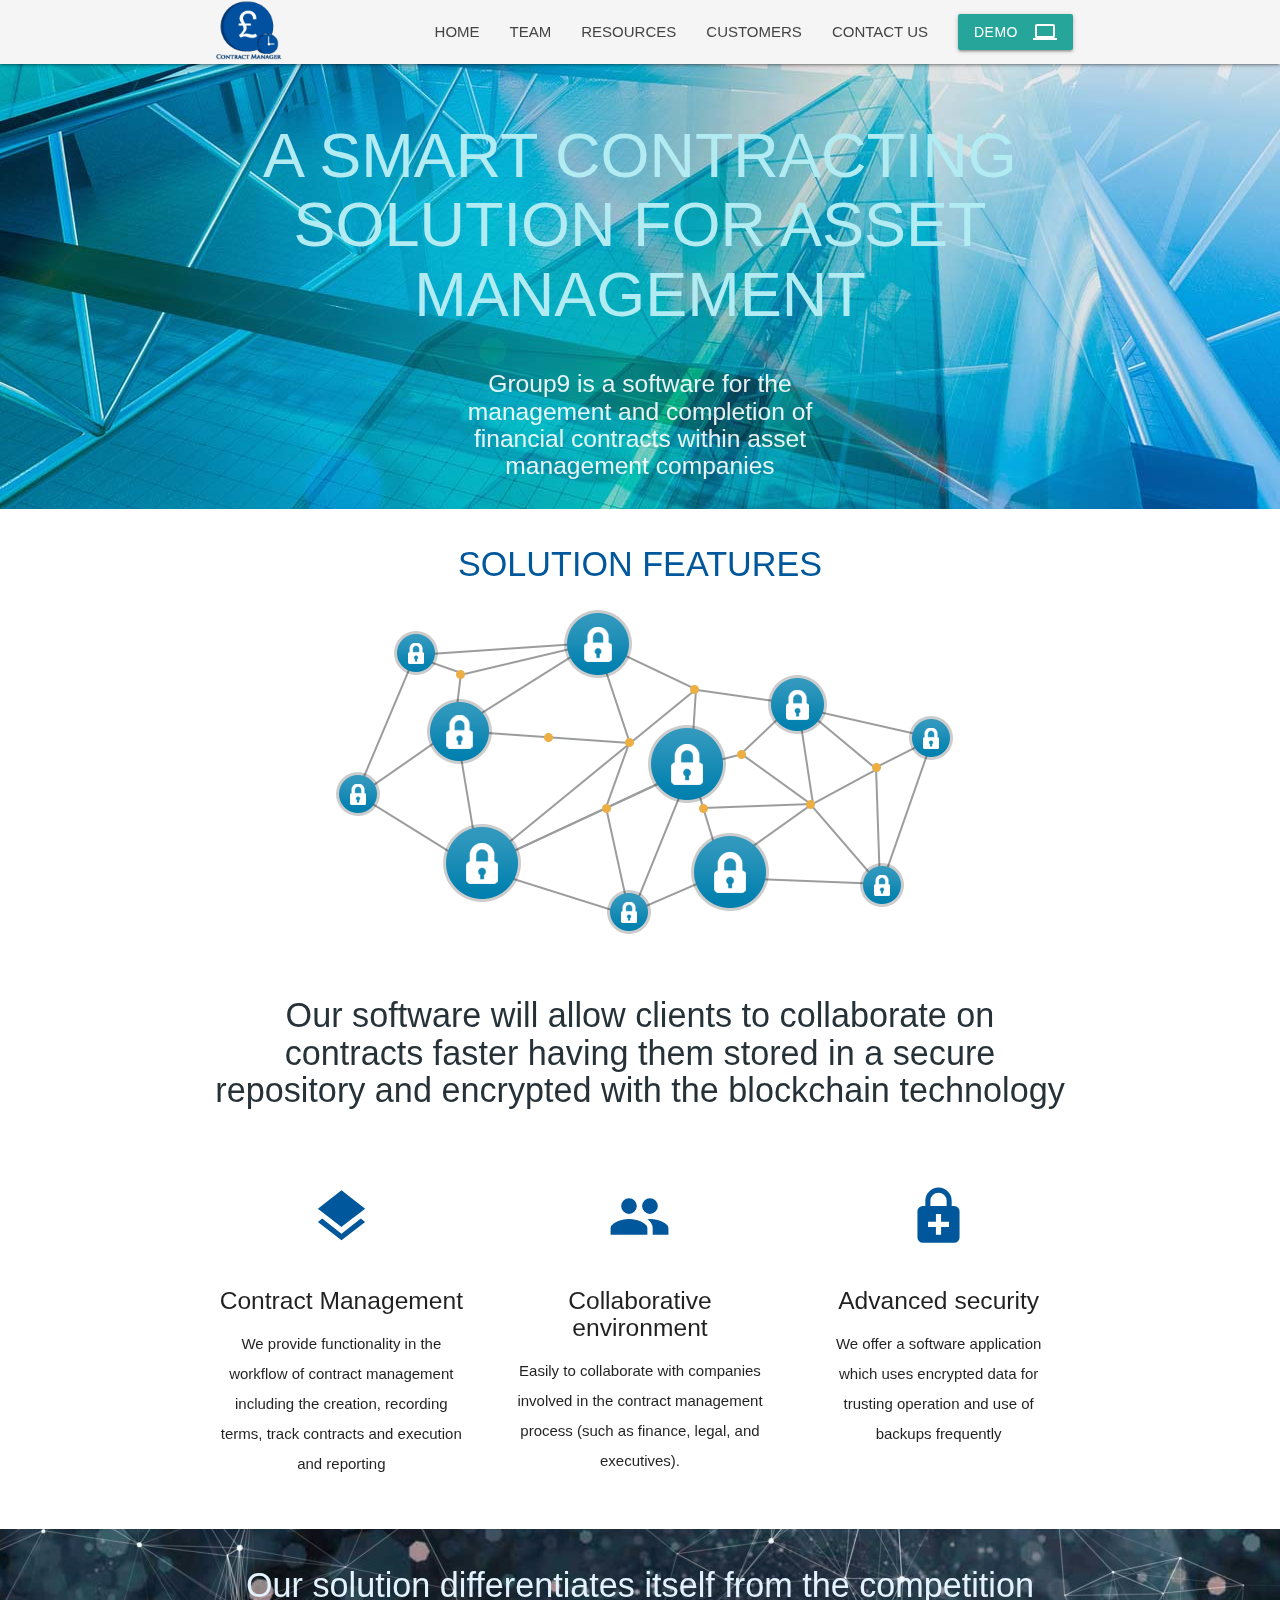
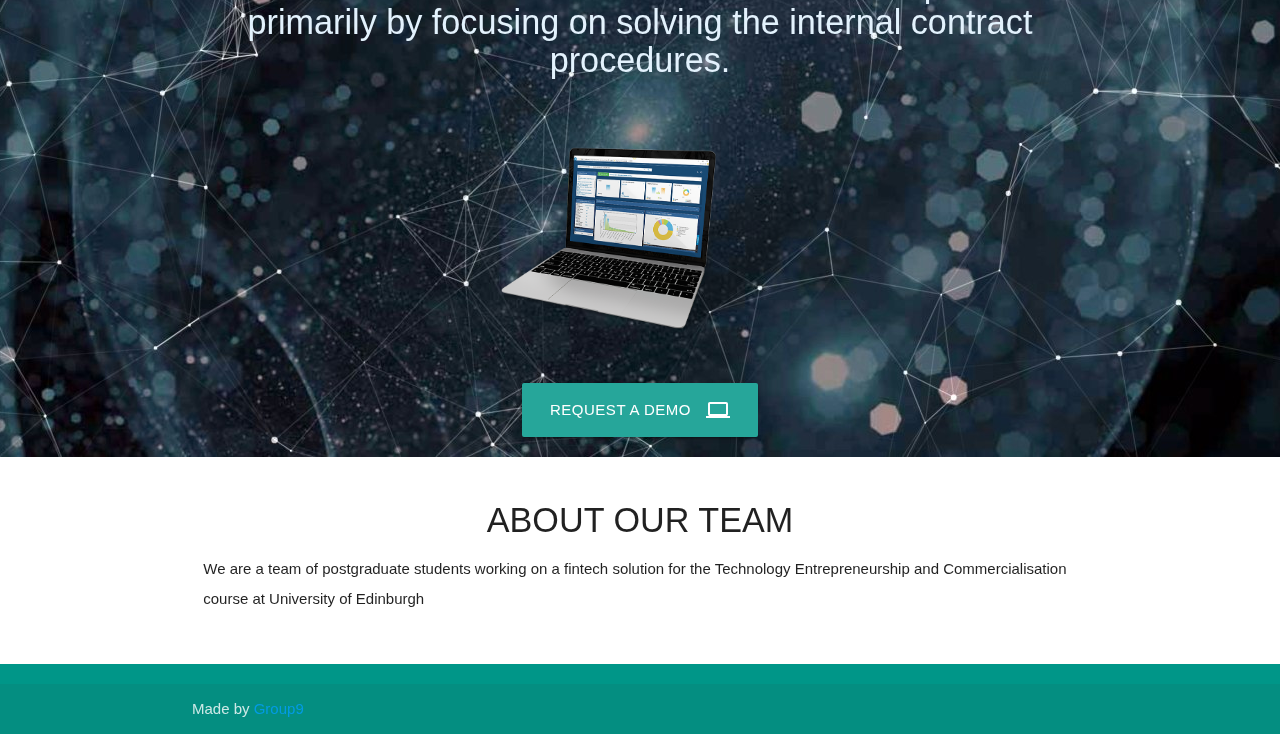
==== index2.html @ a68ba3a7 "lots of changes to the logo" ====
<!DOCTYPE html>
<html lang="en">
<head>
  <meta http-equiv="Content-Type" content="text/html; charset=UTF-8"/>
  <meta name="viewport" content="width=device-width, initial-scale=1"/>
  <title>Parallax Template - Materialize</title>

  <!-- CSS  -->
  <link href="https://fonts.googleapis.com/icon?family=Material+Icons" rel="stylesheet">
  <link href="css/materialize.css" type="text/css" rel="stylesheet" media="screen,projection"/>
  <link href="css/style.css" type="text/css" rel="stylesheet" media="screen,projection"/>
</head>
<body>
    <nav class="white grey lighten-4" role="navigation">        
            
        <div class="nav-wrapper container">                     
                <a id="logo-container" href="#" class="brand-logo"><img src="logo.png" width="120" height="120"></a>         
                
                <ul class="right hide-on-med-and-down">
                  <li><a href="#">HOME</a></li>
                  <li><a href="#">TEAM</a></li>
                  <li><a href="#">RESOURCES</a></li>
                  <li><a href="#">CUSTOMERS</a></li>
                  <li><a href="#">CONTACT US</a></li>
                  <li><a class="waves-effect waves-light btn">Demo <i class="material-icons right">laptop</i></a></li>
                </ul>                
          </div>
                 
    </nav>
      

  <div id="index-banner" class="parallax-container">
    <div class="section no-pad-bot">
      <div class="container">
        <br><br>
        <h1 class="header center cyan-text text-lighten-4">A SMART CONTRACTING SOLUTION FOR ASSET MANAGEMENT</h1>
        <div class="row center">
          <!-- <h5 class="header col s12 light">Group9 is a software for the management and completion of financial contracts within asset management companies</h5> -->
          <h5 class="header col s6 offset-s3 light">Group9 is a software for the management and completion of financial contracts within asset management companies</h5>
        </div>
        
        <br><br>

      </div>
    </div>
    <div class="parallax"><img src="background1.jpg" alt="Unsplashed background img 1"></div>
  </div>


  <div class="container">
    <div class="section">
      <div class="row">
        <div class="col s12 center">
          <h4 class="header center light-blue-text text-darken-4">SOLUTION FEATURES</h4>
          <div class="row center">
              <img src="Blockchain.png"  >
            </div>
          <h4 class="header col s12 light blue-grey-text text-darken-4">Our software will allow clients to collaborate on contracts faster having them stored in a secure repository and encrypted with the blockchain technology</h4>

        </div>
      </div>
      
      <!--   Icon Section   -->
      <div class="row">
        <div class="col s12 m4">
          <div class="icon-block">
            <h1 class="center light-blue-text text-darken-4"><i class="material-icons" >layers</i></h1>
            <h5 class="center">Contract Management</h5>

            <p class="light">We provide functionality in the workflow of contract management including the creation, recording terms, track contracts and execution and reporting </p>
          </div>
        </div>

        <div class="col s12 m4">
          <div class="icon-block">
            <h1 class="center light-blue-text text-darken-4"><i class="material-icons">group</i></h1>
            <h5 class="center">Collaborative environment</h5>

            <p class="light">Easily to collaborate with companies involved in the contract management process (such as finance, legal, and executives).</p>
          </div>
        </div>

        <div class="col s12 m4">
          <div class="icon-block">
            <h1 class="center light-blue-text text-darken-4"><i class="material-icons">enhanced_encryption</i></h1>
            <h5 class="center">Advanced security</h5>

            <p class="light">We offer a software application which uses encrypted data for trusting operation and use of backups frequently</p>
          </div>
        </div>
      </div>      
    </div>
  </div>
  <!-- <div class="row center">
      <img src="Bdiagram.png">
    </div> -->

  <div class="parallax-container valign-wrapper">
    <div class="section no-pad-bot">
      <div class="container">        
        <div class="row center">
          <h4 class="header col s12 light blue-text text-lighten-5">Our solution differentiates itself from the competition primarily by focusing on solving the internal contract procedures.
              </h4>
        </div>        
        <div class="row center">
          <img src="SAP.png" width="350" height="250" >
        </div>
        <div class="row center">
          <a href="" id="download-button" class="btn-large waves-effect waves-light teal lighten-1">Request a Demo <i class="material-icons right">laptop</i></a>
        </div>

      </div>
    </div>
    <div class="parallax"><img src="electron.jpg" alt="Unsplashed background img 2"></div>
  </div>

  <div class="container">
    <div class="section">

      <div class="row">
        <div class="col s12 center">
          <h3><i class="mdi-content-senr light-blue-text text-darken-4"></i></h3>
          <h4>ABOUT OUR TEAM</h4>
          <p class="left-align light">We are a team of postgraduate students working on a fintech solution for the Technology Entrepreneurship and Commercialisation course at University of Edinburgh </p>
        </div>
      </div>

    </div>
  </div>




  <footer class="page-footer teal">
   
    <div class="footer-copyright">
      <div class="container">
      Made by <a classr light-blue-text text-darken-4 text-lighten-3" href="">Group9</a>
      </div>
    </div>
  </footer>


  <!--  Scripts-->
  <script src="https://code.jquery.com/jquery-2.1.1.min.js"></script>
  <script src="js/materialize.js"></script>
  <script src="js/init.js"></script>

  </body>
</html>
---- css/style.css ----
/* Custom Stylesheet */
/**
 * Use this file to override Materialize files so you can update
 * the core Materialize files in the future
 *
 * Made By MaterializeCSS.com
 */

nav ul a,
nav .brand-logo {
  color: #444;
}

p {
  line-height: 2rem;
  font-size: 1rem;
  text-align:center;
}

.sidenav-trigger {
  color: #26a69a;
}

.parallax-container {
  min-height: 380px;
  line-height: 0;
  height: auto;
  color: rgba(255,255,255,.9);
}
  .parallax-container .section {
    width: 100%;
  }

@media only screen and (max-width : 992px) {
  .parallax-container .section {
    position: absolute;
    top: 40%;
  }
  #index-banner .section {
    top: 10%;
  }
}

@media only screen and (max-width : 600px) {
  #index-banner .section {
    top: 0;
  }
}

.icon-block {
  padding: 0 15px;
}
.icon-block .material-icons {
  font-size: inherit;
}

footer.page-footer {
  margin: 0;
}
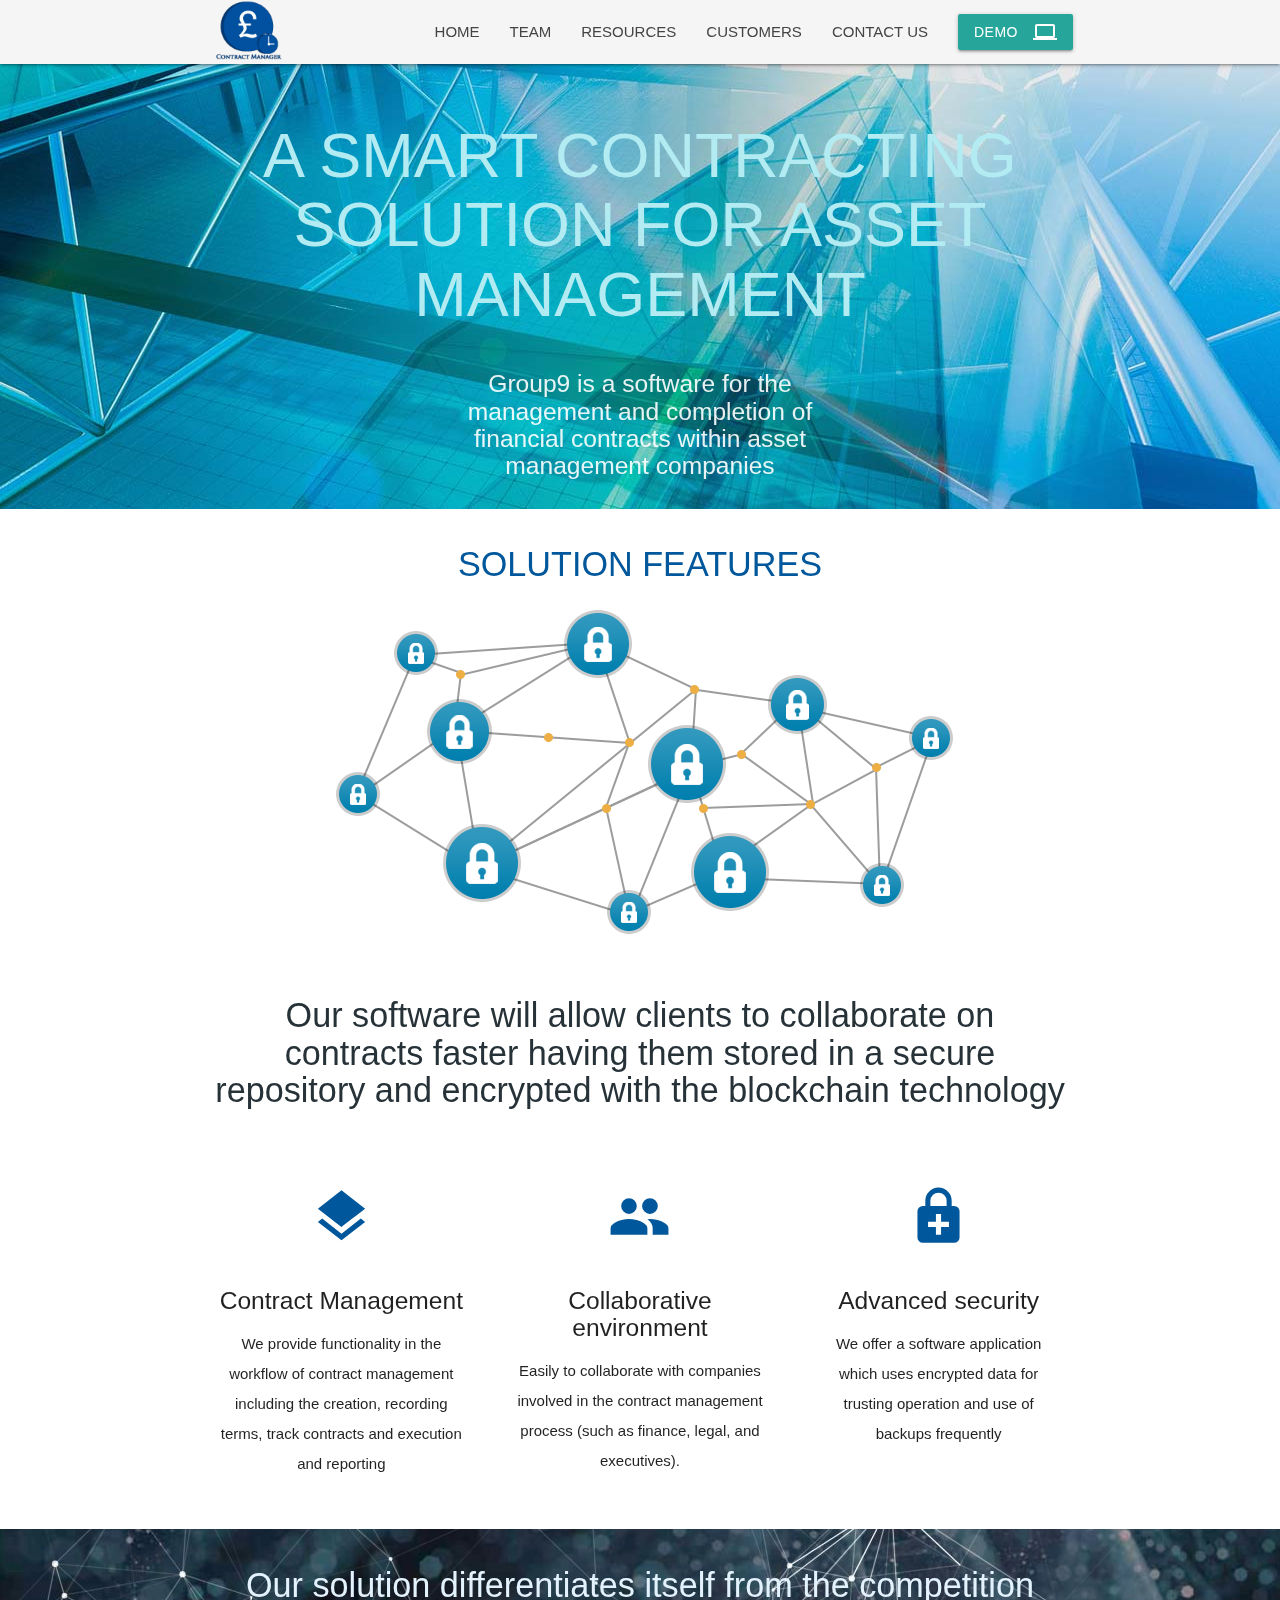
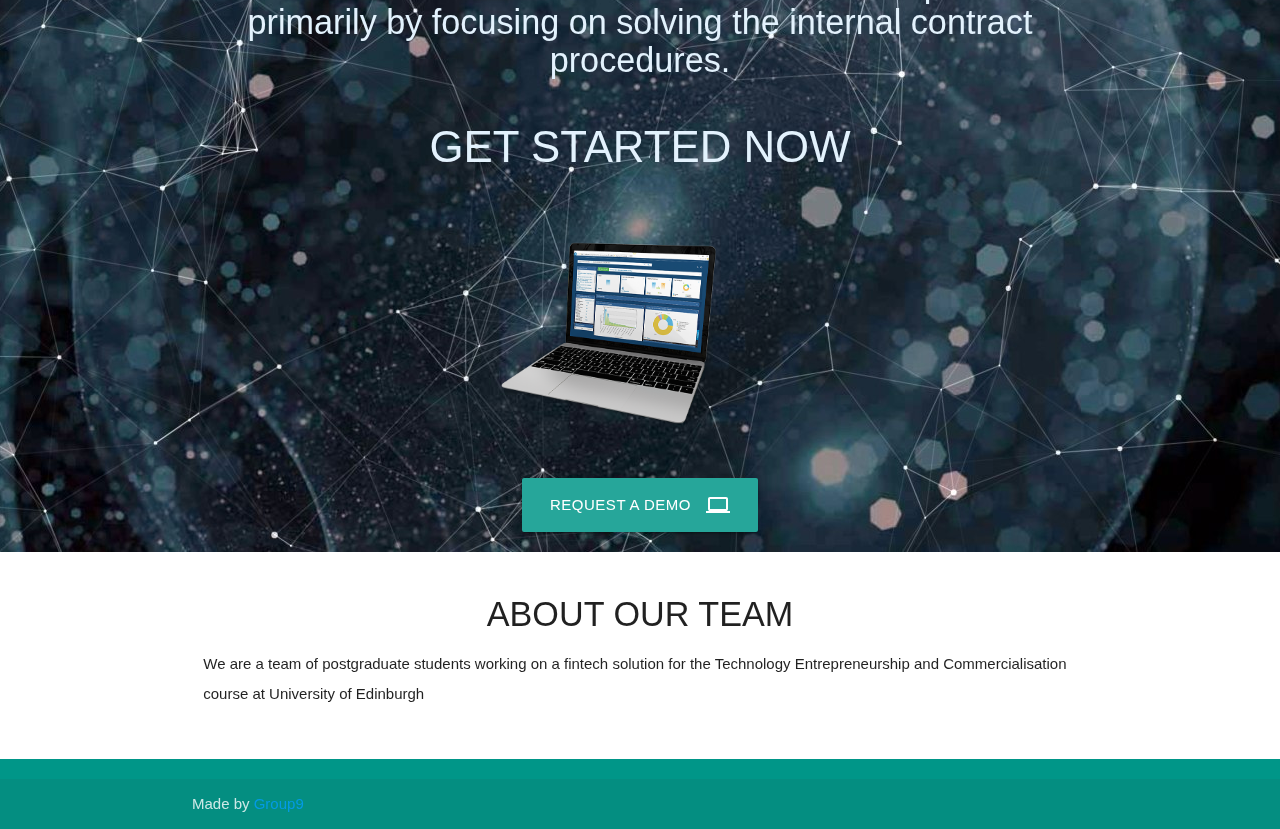
==== commit 28378115: "complete change" ====
--- a/index2.html
+++ b/index2.html
@@ -3,7 +3,7 @@
 <head>
   <meta http-equiv="Content-Type" content="text/html; charset=UTF-8"/>
   <meta name="viewport" content="width=device-width, initial-scale=1"/>
-  <title>Parallax Template - Materialize</title>
+  <title>Technology Entrepreneurship Project Group 9</title>
 
   <!-- CSS  -->
   <link href="https://fonts.googleapis.com/icon?family=Material+Icons" rel="stylesheet">
@@ -11,23 +11,30 @@
   <link href="css/style.css" type="text/css" rel="stylesheet" media="screen,projection"/>
 </head>
 <body>
-    <nav class="white grey lighten-4" role="navigation">        
-            
-        <div class="nav-wrapper container">                     
-                <a id="logo-container" href="#" class="brand-logo"><img src="logo.png" width="120" height="120"></a>         
-                
-                <ul class="right hide-on-med-and-down">
-                  <li><a href="#">HOME</a></li>
-                  <li><a href="#">TEAM</a></li>
-                  <li><a href="#">RESOURCES</a></li>
-                  <li><a href="#">CUSTOMERS</a></li>
-                  <li><a href="#">CONTACT US</a></li>
-                  <li><a class="waves-effect waves-light btn">Demo <i class="material-icons right">laptop</i></a></li>
-                </ul>                
-          </div>
-                 
-    </nav>
-      
+  <nav class="white grey lighten-4" role="navigation">
+    <div class="nav-wrapper container">
+      <!-- <a id="logo-container" href="#" class="brand-logo">Tech Entrepreneurship Group9</a> -->
+      <a id="logo-container" href="#" class="brand-logo"><img src="logo.png" width="120" height="120"></a>  
+      <ul class="right hide-on-med-and-down">
+        <li><a href="#">HOME</a></li>
+        <li><a href="#">TEAM</a></li>
+        <li><a href="#">RESOURCES</a></li>
+        <li><a href="#">CUSTOMERS</a></li>
+        <li><a href="#">CONTACT US</a></li>
+        <li><a class="waves-effect waves-light btn">Demo <i class="material-icons right">laptop</i></a></li>
+      </ul>
+
+      <ul id="nav-mobile" class="sidenav">
+        <li><a href="#">HOME</a></li>
+        <li><a href="#">TEAM</a></li>
+        <li><a href="#">RESOURCES</a></li>
+        <li><a href="#">CUSTOMERS</a></li>
+        <li><a href="#">CONTACT US</a></li>
+        
+      </ul>
+      <a href="#" data-target="nav-mobile" class="sidenav-trigger"><i class="material-icons">menu</i></a>
+    </div>
+  </nav>
 
   <div id="index-banner" class="parallax-container">
     <div class="section no-pad-bot">
@@ -101,6 +108,10 @@
         <div class="row center">
           <h4 class="header col s12 light blue-text text-lighten-5">Our solution differentiates itself from the competition primarily by focusing on solving the internal contract procedures.
               </h4>
+
+              <h3 class="header col s12 light blue-text text-lighten-5">
+                GET STARTED NOW
+              </h3>
         </div>        
         <div class="row center">
           <img src="SAP.png" width="350" height="250" >
--- a/css/style.css
+++ b/css/style.css
@@ -57,3 +57,9 @@
 footer.page-footer {
   margin: 0;
 }
+
+#logo-eeqt {
+  color: #01579b;
+  padding: 0px;
+  top: 0px;
+}
